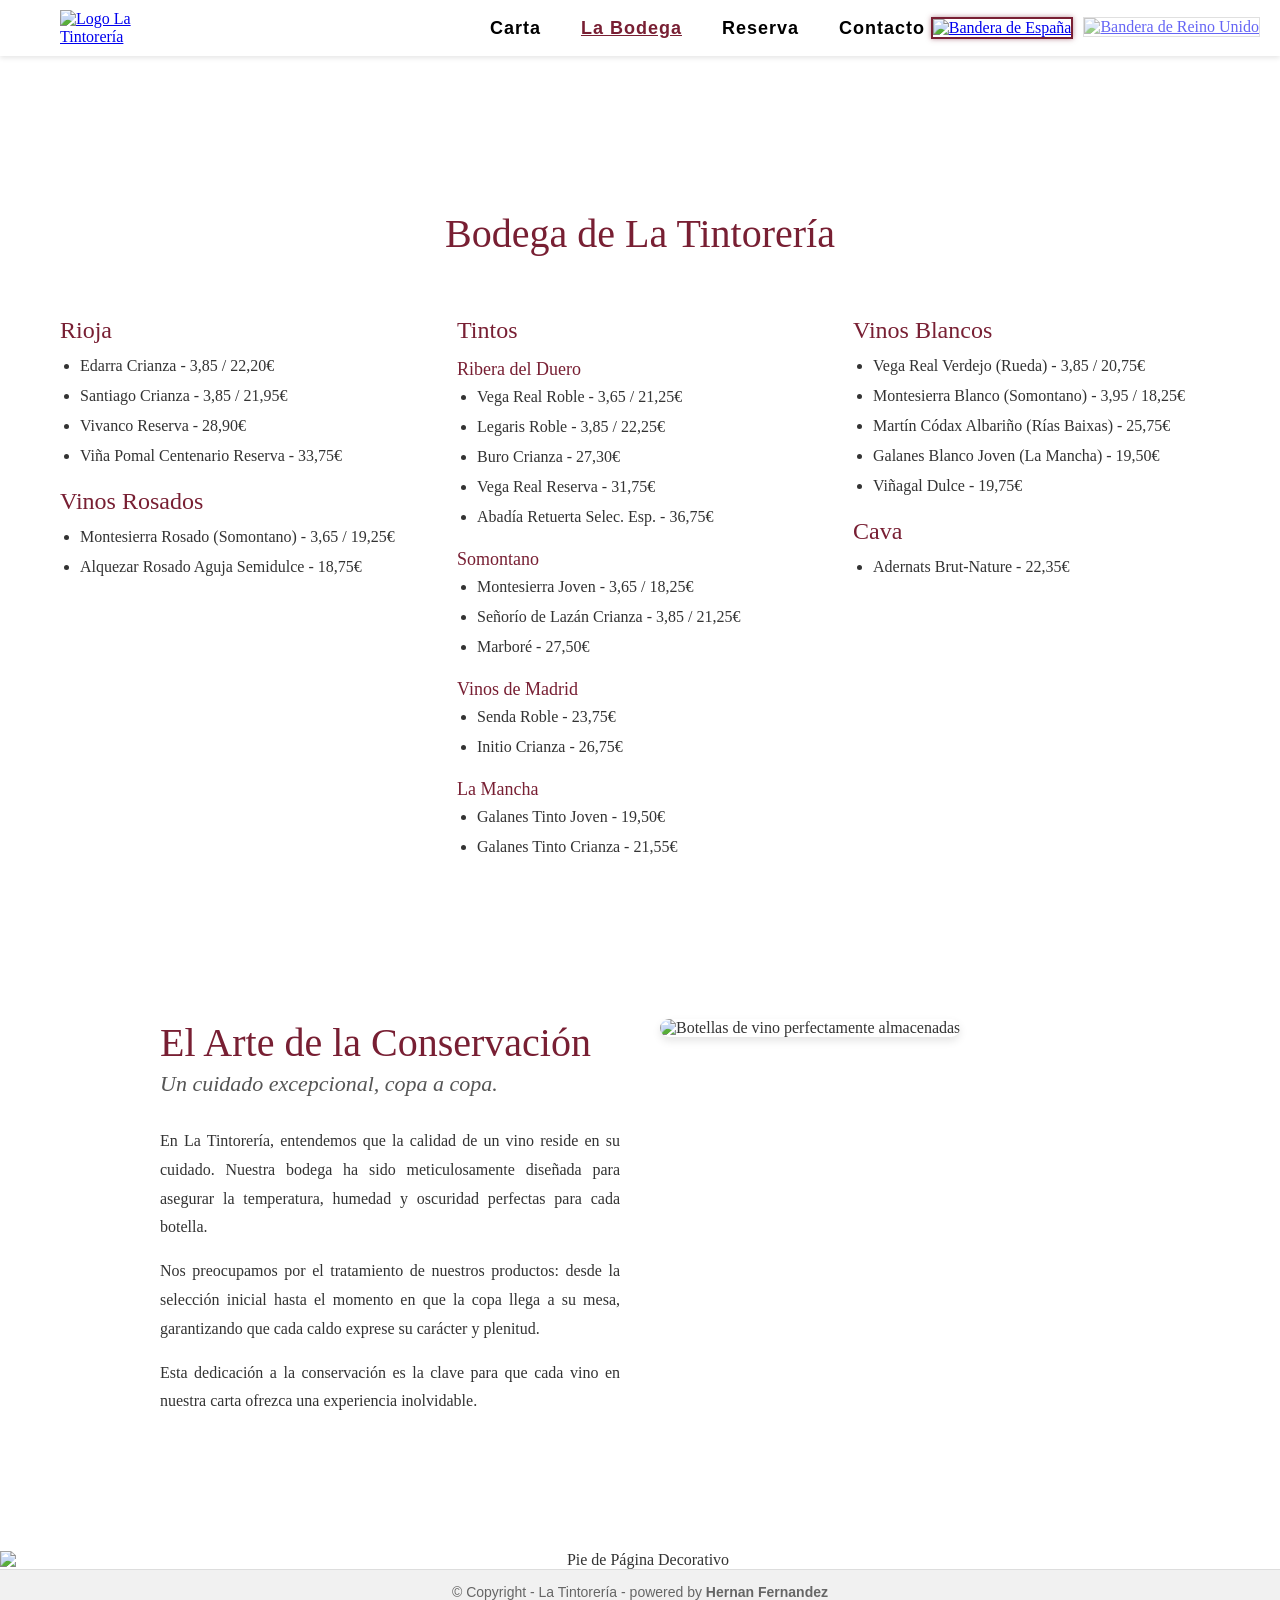
==== Bodega.html @ e706c526 "Subida de la versión final del proyecto" ====
<!DOCTYPE html>
<html lang="es">
  <head>
    <meta charset="UTF-8" />
    <title>La Tintorería - La Bodega</title>
    <link rel="stylesheet" href="Bodega.css" />
    <link rel="icon" type="png" href="img/LaTintoreriaIcon.png" />
  </head>
  <body>
    <div id="preloader">
      <img src="img/LaTintoreriaLogo.png" alt="Cargando..." style="height: 250px" />
    </div>

    <header>
      <nav>
        <div class="logo-img">
          <a href="Inicio.html"><img src="img/LaTintoreriaLogo.png" alt="Logo La Tintorería" /></a>
        </div>
        <div class="nav-container">
          <ul class="nav-links">
            <li><a href="Carta.html">Carta</a></li>
            <li><a href="Bodega.html" class="active">La Bodega</a></li>
            <li><a href="Reserva.html">Reserva</a></li>
            <li><a href="Contacto.html">Contacto</a></li>
          </ul>

          <div class="language-selector">
            <a href="Bodega.html" class="lang-button active" onclick="setLanguage('es')">
              <img src="img/BanderaEspaña.webp" alt="Bandera de España" title="Español" />
            </a>
            <a href="Cellar.html" class="lang-button" onclick="setLanguage('en')">
              <img src="img/BanderaReinoUnido.png" alt="Bandera de Reino Unido" title="English" />
            </a>
          </div>
        </div>
      </nav>
    </header>

    <div class="spacer"></div>

    <section id="bodega" class="menu-section">
      <h1 class="fade-element">Bodega de La Tintorería</h1>

      <div class="menu-grid">
        <div class="fade-element">
          <h2>Rioja</h2>
          <ul>
            <li>Edarra Crianza - 3,85 / 22,20€</li>
            <li>Santiago Crianza - 3,85 / 21,95€</li>
            <li>Vivanco Reserva - 28,90€</li>
            <li>Viña Pomal Centenario Reserva - 33,75€</li>
          </ul>
          <h2 class="sub-category">Vinos Rosados</h2>
          <ul>
            <li>Montesierra Rosado (Somontano) - 3,65 / 19,25€</li>
            <li>Alquezar Rosado Aguja Semidulce - 18,75€</li>
          </ul>
        </div>

        <div class="fade-element">
          <h2>Tintos</h2>
          <h3>Ribera del Duero</h3>
          <ul>
            <li>Vega Real Roble - 3,65 / 21,25€</li>
            <li>Legaris Roble - 3,85 / 22,25€</li>
            <li>Buro Crianza - 27,30€</li>
            <li>Vega Real Reserva - 31,75€</li>
            <li>Abadía Retuerta Selec. Esp. - 36,75€</li>
          </ul>
          <h3>Somontano</h3>
          <ul>
            <li>Montesierra Joven - 3,65 / 18,25€</li>
            <li>Señorío de Lazán Crianza - 3,85 / 21,25€</li>
            <li>Marboré - 27,50€</li>
          </ul>
          <h3>Vinos de Madrid</h3>
          <ul>
            <li>Senda Roble - 23,75€</li>
            <li>Initio Crianza - 26,75€</li>
          </ul>
          <h3>La Mancha</h3>
          <ul>
            <li>Galanes Tinto Joven - 19,50€</li>
            <li>Galanes Tinto Crianza - 21,55€</li>
          </ul>
        </div>

        <div class="fade-element">
          <h2>Vinos Blancos</h2>
          <ul>
            <li>Vega Real Verdejo (Rueda) - 3,85 / 20,75€</li>
            <li>Montesierra Blanco (Somontano) - 3,95 / 18,25€</li>
            <li>Martín Códax Albariño (Rías Baixas) - 25,75€</li>
            <li>Galanes Blanco Joven (La Mancha) - 19,50€</li>
            <li>Viñagal Dulce - 19,75€</li>
          </ul>
          <h2 class="sub-category">Cava</h2>
          <ul>
            <li>Adernats Brut-Nature - 22,35€</li>
          </ul>
        </div>
      </div>
    </section>

    <section class="info-section">
      <div class="info-texto fade-element">
        <h2>El Arte de la Conservación</h2>
        <h3>Un cuidado excepcional, copa a copa.</h3>
        <p>En La Tintorería, entendemos que la calidad de un vino reside en su cuidado. Nuestra bodega ha sido meticulosamente diseñada para asegurar la temperatura, humedad y oscuridad perfectas para cada botella.</p>
        <p>Nos preocupamos por el tratamiento de nuestros productos: desde la selección inicial hasta el momento en que la copa llega a su mesa, garantizando que cada caldo exprese su carácter y plenitud.</p>
        <p>Esta dedicación a la conservación es la clave para que cada vino en nuestra carta ofrezca una experiencia inolvidable.</p>
      </div>
      <div class="info-imagen fade-element">
        <img src="img/Vino.webp" alt="Botellas de vino perfectamente almacenadas" />
      </div>
    </section>

    <footer class="footer-vino fade-element">
      <div class="footer-content">
        <img src="img/PiePagina.png" alt="Pie de Página Decorativo" />
      </div>
    </footer>

    <div class="copyright-bar">
      <p>© Copyright - La Tintorería - powered by <strong>Hernan Fernandez</strong></p>
    </div>

    <script>
      function setLanguage(lang) {
        document.querySelectorAll(".lang-button").forEach((btn) => btn.classList.remove("active"));
        const targetAlt = lang === "es" ? "Bandera de España" : "Bandera de Reino Unido";
        const targetButton = document.querySelector(`.lang-button img[alt="${targetAlt}"]`).parentElement;
        if (targetButton) targetButton.classList.add("active");
      }

      window.addEventListener("load", function () {
        setTimeout(function () {
          const preloader = document.getElementById("preloader");
          preloader.classList.add("hidden");
          setTimeout(() => preloader.style.display = "none", 300);
        }, 500);
      });

      // --- ANIMACIÓN SCROLL (FADE IN/OUT) ---
      document.addEventListener("DOMContentLoaded", () => {
        const observer = new IntersectionObserver((entries) => {
          entries.forEach(entry => {
            if (entry.isIntersecting) { entry.target.classList.add('visible'); } 
            else { entry.target.classList.remove('visible'); }
          });
        }, { threshold: 0.15 });

        document.querySelectorAll('.fade-element').forEach((el) => observer.observe(el));
      });
    </script>
  </body>
</html>
---- Bodega.css ----
* {
  box-sizing: border-box;
  margin: 0;
  padding: 0;
}

/* --- ESTILOS GENERALES Y TIPOGRAFÍA --- */

body,
html {
  /* Fuente principal serif para el cuerpo */
  font-family: 'Times New Roman', Times, serif; 
  color: #333;
}

h1, h2, h3 {
  /* Fuente serif elegante para títulos */
  font-family: Georgia, 'Times New Roman', Times, serif;
  font-weight: 400;
}

/* Sobrescribir font-family para el menú y el copyright */
.nav-links li a,
.copyright-bar p {
    font-family: Arial, sans-serif;
}

/* --- BARRA DE NAVEGACIÓN (HEADER) --- */

header {
  position: fixed;
  top: 0;
  width: 100%;
  background-color: #ffffff;
  z-index: 999;
  box-shadow: 0 2px 5px rgba(0,0,0,0.1);
}

nav {
  max-width: 1200px;
  margin: auto;
  display: flex;
  align-items: center;
  justify-content: center;
  padding: 10px 20px;
}

.logo-img img {
  height: 120px; 
  margin-right: 15px;
}

.nav-container {
  display: flex;
  align-items: center;
  justify-content: center;
  width: 100%;
}

.nav-links {
  list-style: none;
  display: flex;
  gap: 40px;
  margin: 0;
  padding: 0;
  flex-wrap: wrap;
}

.nav-links li a {
  text-decoration: none;
  color: rgb(0, 0, 0);
  font-weight: bold;
  font-size: 18px; 
  letter-spacing: 1px;
}

.nav-links li a:hover,
.nav-links li a.active {
  text-decoration: underline;
  color: #781f33; 
}

/* SELECTOR DE IDIOMA */
.language-selector {
    display: flex;
    gap: 10px;
    margin-left: 40px; 
    position: absolute; 
    right: 20px; 
}

.lang-button img {
    width: 30px;
    height: 20px;
    object-fit: cover;
    border: 1px solid #ccc;
    cursor: pointer;
    opacity: 0.6;
    transition: opacity 0.2s, transform 0.2s;
}

.lang-button.active img {
    opacity: 1;
    border: 2px solid #781f33;
    box-shadow: 0 0 5px rgba(120, 31, 51, 0.5);
}

/* Espaciador */
.spacer {
  height: 140px; 
}

/* --- SECCIÓN BODEGA (menu-section) - LAYOUT CON FLEXBOX (Igual que Carta) --- */

.menu-section {
    padding: 20px;
    max-width: 1200px;
    margin: 50px auto; 
    font-family: 'Times New Roman', Times, serif; 
}

.menu-section h1 {
    text-align: center;
    color: #781f33; 
    font-size: 40px;
    margin-bottom: 30px;
    font-family: Georgia, 'Times New Roman', Times, serif;
}

.menu-grid {
    /* CLAVE: Usamos FLEXBOX para forzar las columnas */
    display: flex;
    flex-wrap: wrap; 
    gap: 40px 30px; 
    margin-top: 40px;
    justify-content: space-between; 
}

/* Regla para cada columna (cada DIV de categoría) */
.menu-grid > div {
    width: calc(33.33% - 20px); 
    min-width: 280px;
}

/* Estilo responsivo para la Bodega con Flexbox */
@media (max-width: 1000px) {
    .menu-grid > div {
        width: calc(50% - 20px);
    }
}
@media (max-width: 650px) {
    .menu-grid > div {
        width: 100%;
    }
}

.menu-section h2 {
    color: #781f33;
    font-size: 24px;
    margin-top: 20px;
    margin-bottom: 10px;
    font-family: Georgia, 'Times New Roman', Times, serif;
}

/* Estilo para las subcategorías (Ribera del Duero, Somontano, etc.) */
.menu-section h3 {
    color: #781f33;
    font-size: 18px;
    margin-top: 15px;
    margin-bottom: 5px;
}

.menu-grid ul {
    list-style: disc; 
    padding-left: 20px;
    margin-bottom: 20px; /* Espaciado extra después de cada lista */
}

.menu-grid li {
    margin-bottom: 6px; 
    font-size: 16px;
    line-height: 1.5;
    display: list-item; 
}


.info-section {
  max-width: 1000px;
  margin: 80px auto;
  display: flex;
  flex-wrap: wrap;
  gap: 40px;
  padding: 40px 20px;
  align-items: flex-start;
}

.info-texto {
  flex: 1;
  min-width: 300px;
}

.info-texto h2 {
  font-size: 40px;
  margin-bottom: 5px;
  color: #781f33;
}

.info-texto h3 {
  font-size: 22px;
  margin-bottom: 30px;
  color: #555;
  font-weight: normal;
  font-style: italic;
}

.info-texto p {
  font-size: 16px;
  line-height: 1.8;
  margin-bottom: 15px;
  text-align: justify;
}

.info-imagen {
  flex: 1;
  min-width: 300px;
}

.info-imagen img {
  width: 130%;
  height: auto;
  border-radius: 10px;
  object-fit: cover;
  box-shadow: 0 4px 8px rgba(0,0,0,0.1);
}

/* --- PIE DE PÁGINA (FOOTER) --- */

/* Barra de Copyright */
.copyright-bar {
    background-color: #f1f1f1;
    padding: 15px 20px;
    text-align: center;
    font-size: 14px;
    color: #666;
    border-top: 1px solid #ddd;
}

.copyright-bar p {
    margin: 0;
    line-height: 1;
}

/* Footer de la Imagen PiePagina.png */
.footer-vino {
  background-color: #ffffff;
  padding: 0;
  text-align: center;
}

.footer-vino img {
  width: 100%;
  height: auto;
  display: block;
}

/* Preloader */
#preloader {
  position: fixed;
  top: 0;
  left: 0;
  width: 100%;
  height: 100%;
  background-color: white;
  display: flex;
  align-items: center;
  justify-content: center;
  z-index: 10000;
  transition: opacity 0.3s ease;
}

#preloader.hidden {
  opacity: 0;
  pointer-events: none;
}
#preloader img {
  width: 40%;
  height: auto;
  max-width: 550px;
}

/* --- EFECTO DE ANIMACIÓN AL HACER SCROLL (FADE IN/OUT) --- */
.fade-element {
  opacity: 0;
  transform: translateY(40px);
  transition: opacity 0.8s ease-out, transform 0.8s ease-out;
  will-change: opacity, transform;
}

.fade-element.visible {
  opacity: 1;
  transform: translateY(0);
}
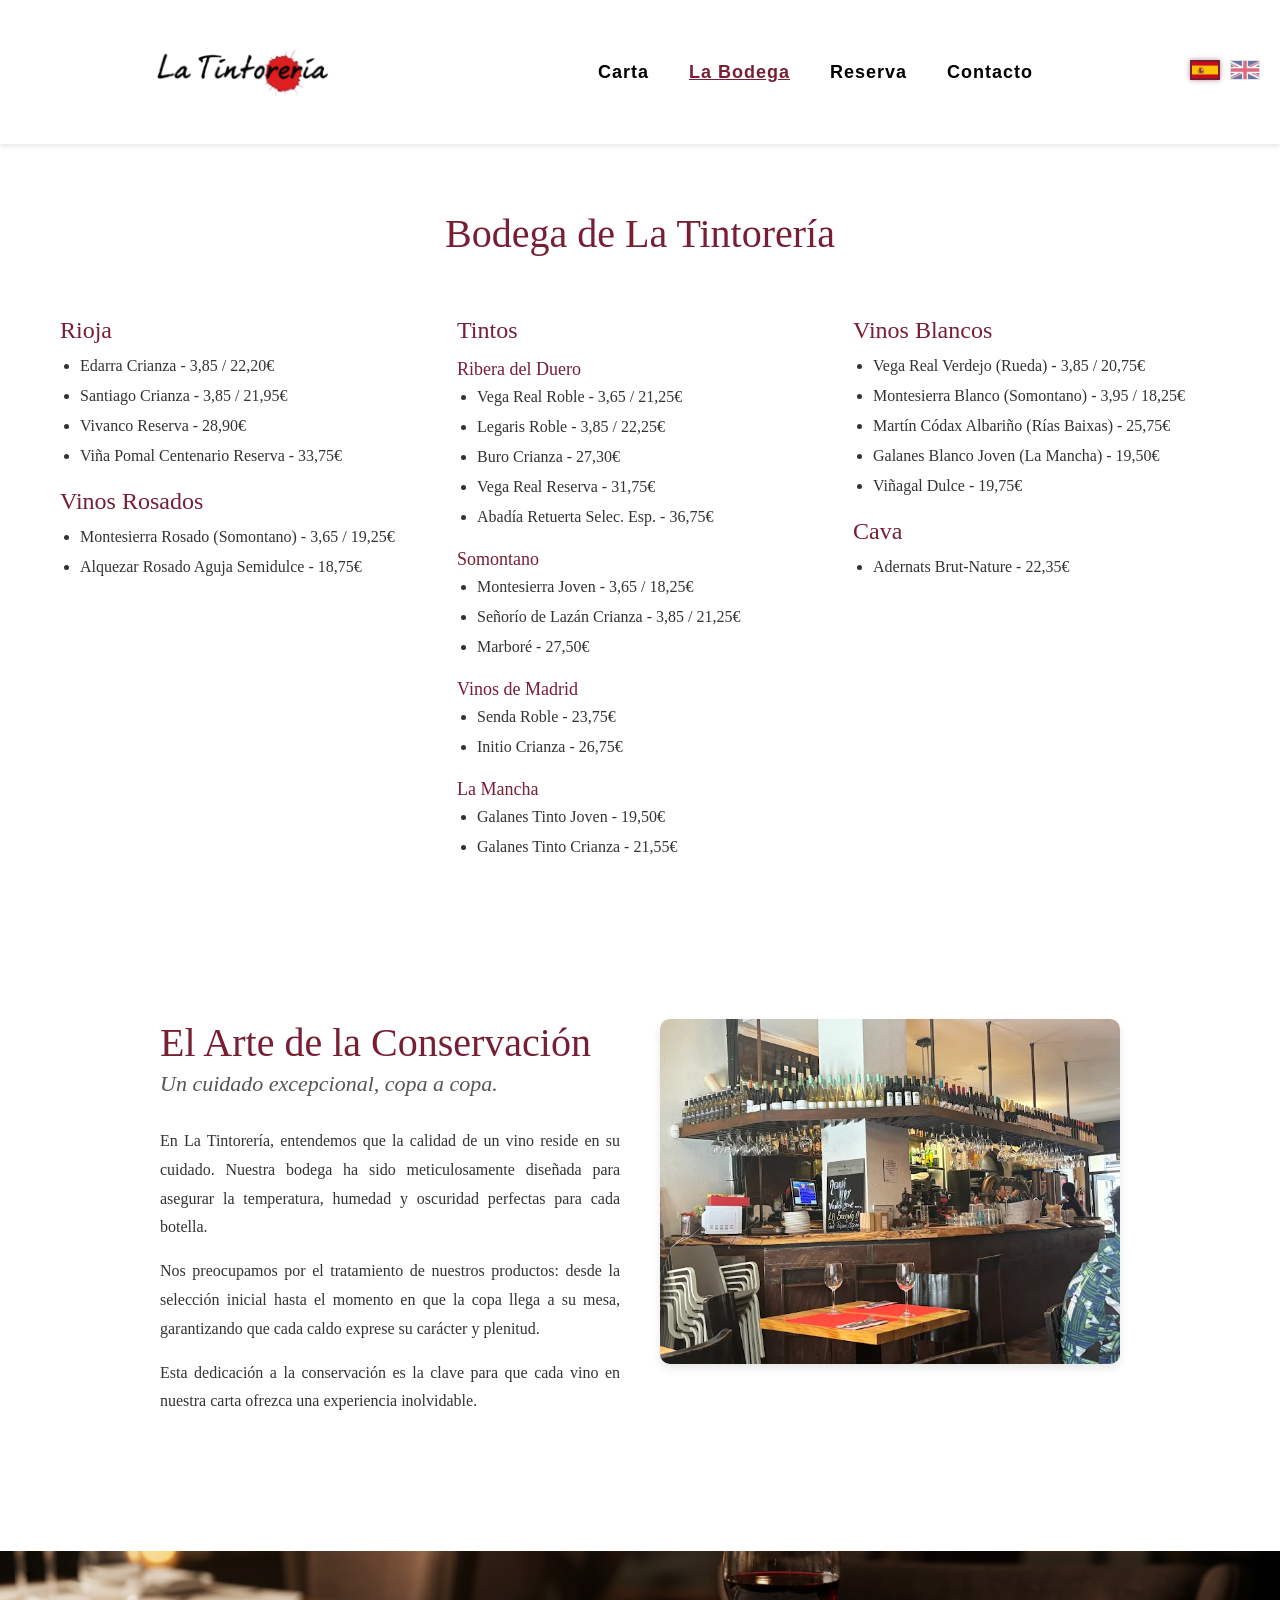
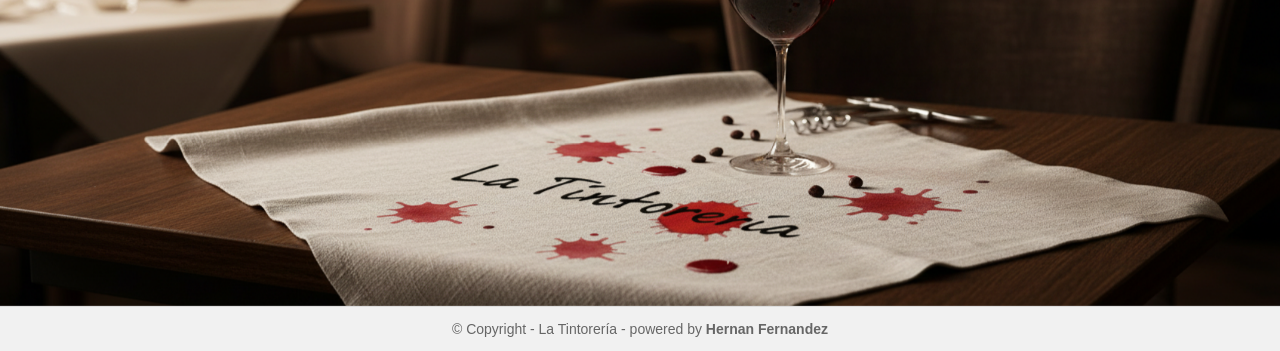
==== commit ff51d241: "Update Bodega.html" ====
--- a/Bodega.html
+++ b/Bodega.html
@@ -2,6 +2,8 @@
 <html lang="es">
   <head>
     <meta charset="UTF-8" />
+    <meta name="viewport" content="width=device-width, initial-scale=1.0" />
+    
     <title>La Tintorería - La Bodega</title>
     <link rel="stylesheet" href="Bodega.css" />
     <link rel="icon" type="png" href="img/LaTintoreriaIcon.png" />
@@ -42,7 +44,7 @@
       <h1 class="fade-element">Bodega de La Tintorería</h1>
 
       <div class="menu-grid">
-        <div class="fade-element">
+        <div class="fade-element col-1">
           <h2>Rioja</h2>
           <ul>
             <li>Edarra Crianza - 3,85 / 22,20€</li>
@@ -57,7 +59,7 @@
           </ul>
         </div>
 
-        <div class="fade-element">
+        <div class="fade-element col-2">
           <h2>Tintos</h2>
           <h3>Ribera del Duero</h3>
           <ul>
@@ -85,7 +87,7 @@
           </ul>
         </div>
 
-        <div class="fade-element">
+        <div class="fade-element col-3">
           <h2>Vinos Blancos</h2>
           <ul>
             <li>Vega Real Verdejo (Rueda) - 3,85 / 20,75€</li>
@@ -141,7 +143,6 @@
         }, 500);
       });
 
-      // --- ANIMACIÓN SCROLL (FADE IN/OUT) ---
       document.addEventListener("DOMContentLoaded", () => {
         const observer = new IntersectionObserver((entries) => {
           entries.forEach(entry => {
@@ -154,4 +155,4 @@
       });
     </script>
   </body>
-</html>+</html>
--- a/Bodega.css
+++ b/Bodega.css
@@ -5,32 +5,26 @@
 }
 
 /* --- ESTILOS GENERALES Y TIPOGRAFÍA --- */
-
-body,
-html {
-  /* Fuente principal serif para el cuerpo */
+body, html {
   font-family: 'Times New Roman', Times, serif; 
   color: #333;
+  overflow-x: hidden; /* Evita cualquier scroll horizontal indeseado */
 }
 
 h1, h2, h3 {
-  /* Fuente serif elegante para títulos */
   font-family: Georgia, 'Times New Roman', Times, serif;
   font-weight: 400;
 }
 
-/* Sobrescribir font-family para el menú y el copyright */
 .nav-links li a,
 .copyright-bar p {
     font-family: Arial, sans-serif;
 }
 
 /* --- BARRA DE NAVEGACIÓN (HEADER) --- */
-
 header {
   position: fixed;
-  top: 0;
-  width: 100%;
+  top: 0; width: 100%;
   background-color: #ffffff;
   z-index: 999;
   box-shadow: 0 2px 5px rgba(0,0,0,0.1);
@@ -45,258 +39,124 @@
   padding: 10px 20px;
 }
 
-.logo-img img {
-  height: 120px; 
-  margin-right: 15px;
-}
+.logo-img img { height: 120px; margin-right: 15px; }
 
 .nav-container {
-  display: flex;
-  align-items: center;
-  justify-content: center;
-  width: 100%;
+  display: flex; align-items: center; justify-content: center; width: 100%;
 }
 
 .nav-links {
-  list-style: none;
-  display: flex;
-  gap: 40px;
-  margin: 0;
-  padding: 0;
-  flex-wrap: wrap;
+  list-style: none; display: flex; gap: 40px; margin: 0; padding: 0; flex-wrap: wrap;
 }
 
 .nav-links li a {
-  text-decoration: none;
-  color: rgb(0, 0, 0);
-  font-weight: bold;
-  font-size: 18px; 
-  letter-spacing: 1px;
+  text-decoration: none; color: rgb(0, 0, 0); font-weight: bold; font-size: 18px; letter-spacing: 1px;
 }
 
-.nav-links li a:hover,
-.nav-links li a.active {
-  text-decoration: underline;
-  color: #781f33; 
+.nav-links li a:hover, .nav-links li a.active {
+  text-decoration: underline; color: #781f33; 
 }
 
-/* SELECTOR DE IDIOMA */
 .language-selector {
-    display: flex;
-    gap: 10px;
-    margin-left: 40px; 
-    position: absolute; 
-    right: 20px; 
+    display: flex; gap: 10px; margin-left: 40px; position: absolute; right: 20px; 
 }
 
 .lang-button img {
-    width: 30px;
-    height: 20px;
-    object-fit: cover;
-    border: 1px solid #ccc;
-    cursor: pointer;
-    opacity: 0.6;
-    transition: opacity 0.2s, transform 0.2s;
+    width: 30px; height: 20px; object-fit: cover; border: 1px solid #ccc; cursor: pointer; opacity: 0.6; transition: opacity 0.2s, transform 0.2s;
 }
 
 .lang-button.active img {
-    opacity: 1;
-    border: 2px solid #781f33;
-    box-shadow: 0 0 5px rgba(120, 31, 51, 0.5);
+    opacity: 1; border: 2px solid #781f33; box-shadow: 0 0 5px rgba(120, 31, 51, 0.5);
 }
 
-/* Espaciador */
-.spacer {
-  height: 140px; 
-}
+.spacer { height: 140px; }
 
-/* --- SECCIÓN BODEGA (menu-section) - LAYOUT CON FLEXBOX (Igual que Carta) --- */
-
+/* --- SECCIÓN BODEGA --- */
 .menu-section {
-    padding: 20px;
-    max-width: 1200px;
-    margin: 50px auto; 
+    padding: 20px; max-width: 1200px; margin: 50px auto; 
     font-family: 'Times New Roman', Times, serif; 
 }
 
 .menu-section h1 {
-    text-align: center;
-    color: #781f33; 
-    font-size: 40px;
-    margin-bottom: 30px;
+    text-align: center; color: #781f33; font-size: 40px; margin-bottom: 30px;
     font-family: Georgia, 'Times New Roman', Times, serif;
 }
 
 .menu-grid {
-    /* CLAVE: Usamos FLEXBOX para forzar las columnas */
-    display: flex;
-    flex-wrap: wrap; 
-    gap: 40px 30px; 
-    margin-top: 40px;
-    justify-content: space-between; 
+    display: flex; flex-wrap: wrap; gap: 40px 30px; margin-top: 40px; justify-content: space-between; 
 }
 
-/* Regla para cada columna (cada DIV de categoría) */
 .menu-grid > div {
-    width: calc(33.33% - 20px); 
-    min-width: 280px;
-}
-
-/* Estilo responsivo para la Bodega con Flexbox */
-@media (max-width: 1000px) {
-    .menu-grid > div {
-        width: calc(50% - 20px);
-    }
-}
-@media (max-width: 650px) {
-    .menu-grid > div {
-        width: 100%;
-    }
+    width: calc(33.33% - 20px); min-width: 280px;
 }
 
 .menu-section h2 {
-    color: #781f33;
-    font-size: 24px;
-    margin-top: 20px;
-    margin-bottom: 10px;
-    font-family: Georgia, 'Times New Roman', Times, serif;
+    color: #781f33; font-size: 24px; margin-top: 20px; margin-bottom: 10px;
 }
 
-/* Estilo para las subcategorías (Ribera del Duero, Somontano, etc.) */
 .menu-section h3 {
-    color: #781f33;
-    font-size: 18px;
-    margin-top: 15px;
-    margin-bottom: 5px;
+    color: #781f33; font-size: 18px; margin-top: 15px; margin-bottom: 5px;
 }
 
 .menu-grid ul {
-    list-style: disc; 
-    padding-left: 20px;
-    margin-bottom: 20px; /* Espaciado extra después de cada lista */
+    list-style: disc; padding-left: 20px; margin-bottom: 20px; 
 }
 
 .menu-grid li {
-    margin-bottom: 6px; 
-    font-size: 16px;
-    line-height: 1.5;
-    display: list-item; 
+    margin-bottom: 6px; font-size: 16px; line-height: 1.5; display: list-item; 
 }
 
-
-.info-section {
-  max-width: 1000px;
-  margin: 80px auto;
-  display: flex;
-  flex-wrap: wrap;
-  gap: 40px;
-  padding: 40px 20px;
-  align-items: flex-start;
+/* --- RESPONSIVO Y REORDENAMIENTO EN MÓVIL --- */
+@media (max-width: 1000px) {
+    .menu-grid > div { width: calc(50% - 20px); }
 }
 
-.info-texto {
-  flex: 1;
-  min-width: 300px;
+@media (max-width: 650px) {
+    .menu-grid {
+        flex-direction: column; /* Apila las columnas verticalmente */
+    }
+    .menu-grid > div { width: 100%; }
+    
+    /* MAGIA PARA EL ORDEN EN MÓVILES */
+    .col-1 { order: 1; } /* Primero Rioja y Rosados */
+    .col-3 { order: 2; } /* Segundo Blancos y Cava (se pone debajo de rosados) */
+    .col-2 { order: 3; } /* Tercero Tintos */
 }
 
-.info-texto h2 {
-  font-size: 40px;
-  margin-bottom: 5px;
-  color: #781f33;
+/* --- SECCIÓN INFORMATIVA --- */
+.info-section {
+  max-width: 1000px; margin: 80px auto; display: flex; flex-wrap: wrap; gap: 40px; padding: 40px 20px; align-items: flex-start;
 }
 
-.info-texto h3 {
-  font-size: 22px;
-  margin-bottom: 30px;
-  color: #555;
-  font-weight: normal;
-  font-style: italic;
+.info-texto { flex: 1; min-width: 300px; }
+.info-texto h2 { font-size: 40px; margin-bottom: 5px; color: #781f33; }
+.info-texto h3 { font-size: 22px; margin-bottom: 30px; color: #555; font-weight: normal; font-style: italic; }
+.info-texto p { font-size: 16px; line-height: 1.8; margin-bottom: 15px; text-align: justify; }
+.info-imagen { flex: 1; min-width: 300px; }
+.info-imagen img { width: 100%; height: auto; border-radius: 10px; object-fit: cover; box-shadow: 0 4px 8px rgba(0,0,0,0.1); }
+
+/* --- PIE DE PÁGINA --- */
+.copyright-bar {
+    background-color: #f1f1f1; padding: 15px 20px; text-align: center; font-size: 14px; color: #666; border-top: 1px solid #ddd; width: 100%;
 }
+.copyright-bar p { margin: 0; line-height: 1; }
 
-.info-texto p {
-  font-size: 16px;
-  line-height: 1.8;
-  margin-bottom: 15px;
-  text-align: justify;
+.footer-vino {
+  background-color: #ffffff; padding: 0; text-align: center; width: 100%; display: block;
 }
-
-.info-imagen {
-  flex: 1;
-  min-width: 300px;
-}
-
-.info-imagen img {
-  width: 130%;
-  height: auto;
-  border-radius: 10px;
-  object-fit: cover;
-  box-shadow: 0 4px 8px rgba(0,0,0,0.1);
-}
-
-/* --- PIE DE PÁGINA (FOOTER) --- */
-
-/* Barra de Copyright */
-.copyright-bar {
-    background-color: #f1f1f1;
-    padding: 15px 20px;
-    text-align: center;
-    font-size: 14px;
-    color: #666;
-    border-top: 1px solid #ddd;
-}
-
-.copyright-bar p {
-    margin: 0;
-    line-height: 1;
-}
-
-/* Footer de la Imagen PiePagina.png */
-.footer-vino {
-  background-color: #ffffff;
-  padding: 0;
-  text-align: center;
-}
-
 .footer-vino img {
-  width: 100%;
-  height: auto;
-  display: block;
+  width: 100%; height: auto; display: block; object-fit: cover;
 }
 
 /* Preloader */
 #preloader {
-  position: fixed;
-  top: 0;
-  left: 0;
-  width: 100%;
-  height: 100%;
-  background-color: white;
-  display: flex;
-  align-items: center;
-  justify-content: center;
-  z-index: 10000;
-  transition: opacity 0.3s ease;
+  position: fixed; top: 0; left: 0; width: 100%; height: 100%; background-color: white; display: flex; align-items: center; justify-content: center; z-index: 10000; transition: opacity 0.3s ease;
 }
+#preloader.hidden { opacity: 0; pointer-events: none; }
+#preloader img { width: 40%; height: auto; max-width: 550px; }
 
-#preloader.hidden {
-  opacity: 0;
-  pointer-events: none;
+/* Efecto Scroll */
+.fade-element {
+  opacity: 0; transform: translateY(40px); transition: opacity 0.8s ease-out, transform 0.8s ease-out; will-change: opacity, transform;
 }
-#preloader img {
-  width: 40%;
-  height: auto;
-  max-width: 550px;
-}
-
-/* --- EFECTO DE ANIMACIÓN AL HACER SCROLL (FADE IN/OUT) --- */
-.fade-element {
-  opacity: 0;
-  transform: translateY(40px);
-  transition: opacity 0.8s ease-out, transform 0.8s ease-out;
-  will-change: opacity, transform;
-}
-
-.fade-element.visible {
-  opacity: 1;
-  transform: translateY(0);
-}+.fade-element.visible { opacity: 1; transform: translateY(0); }
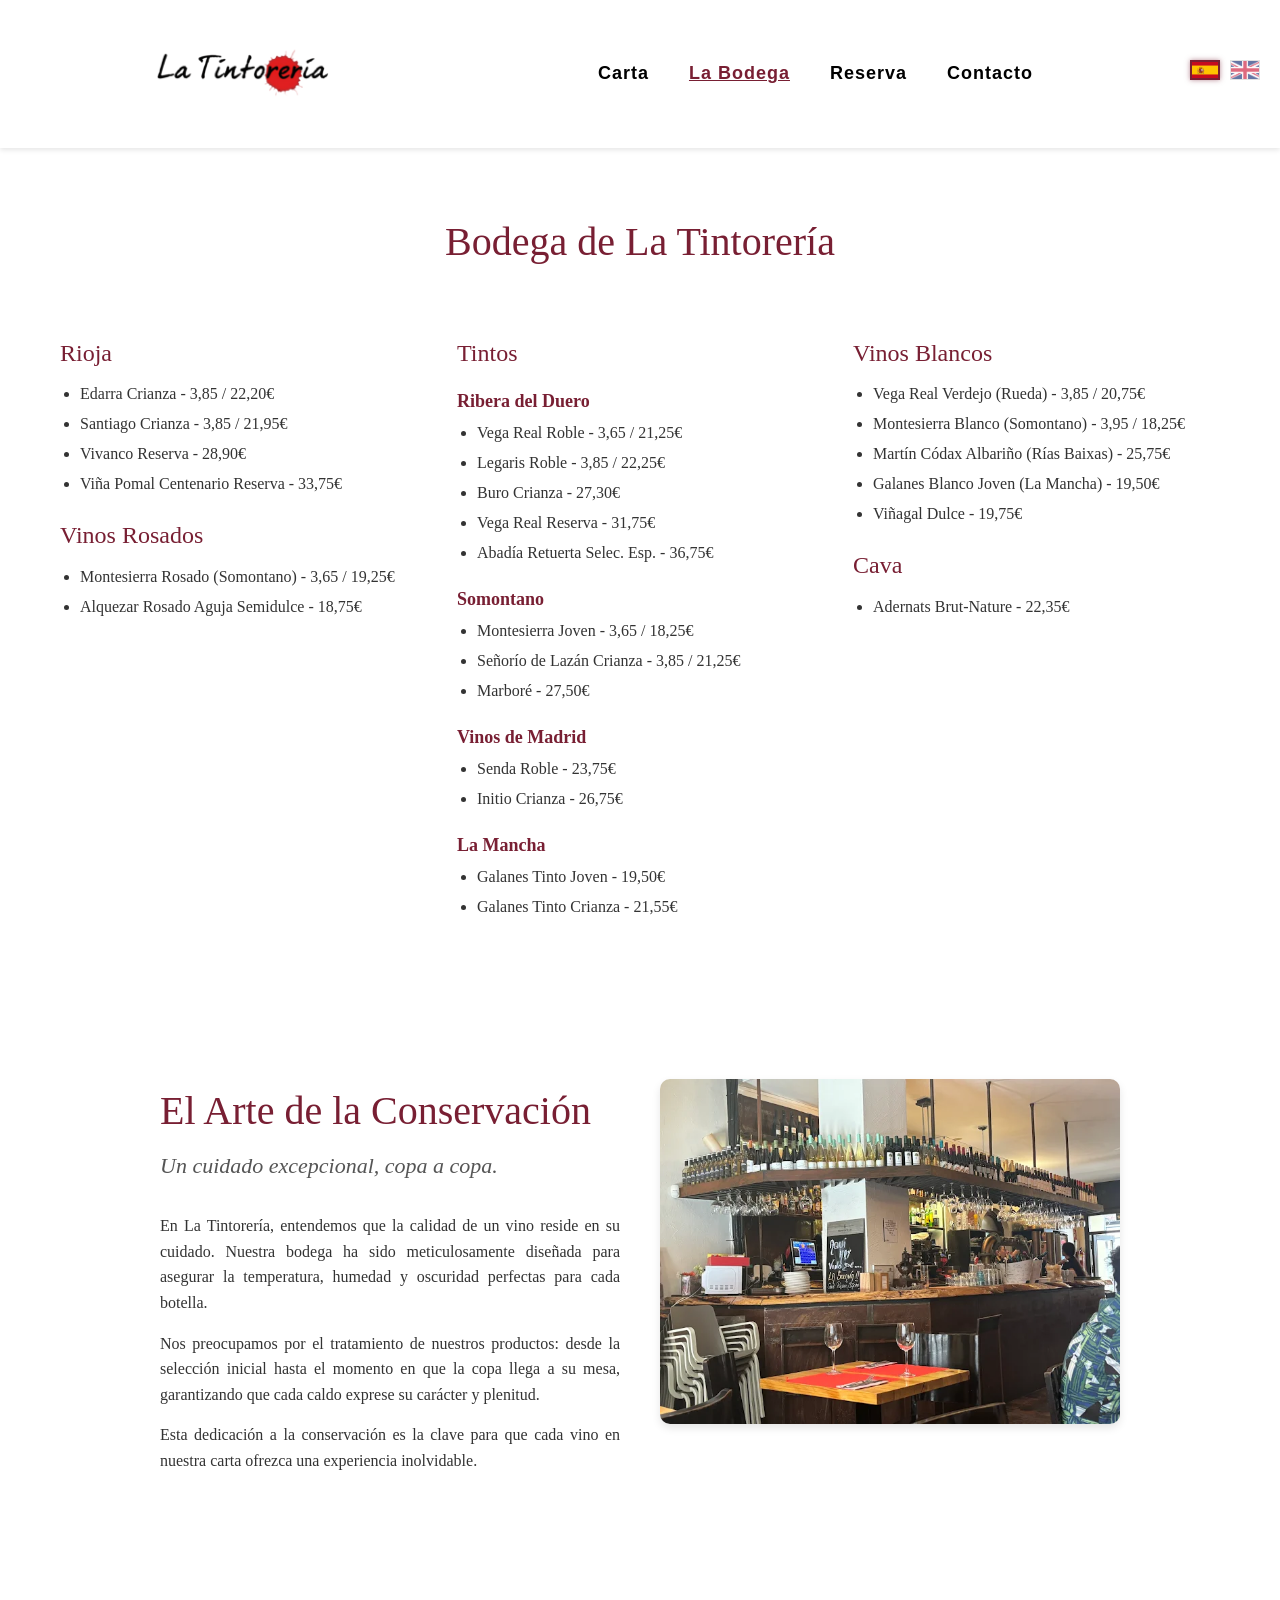
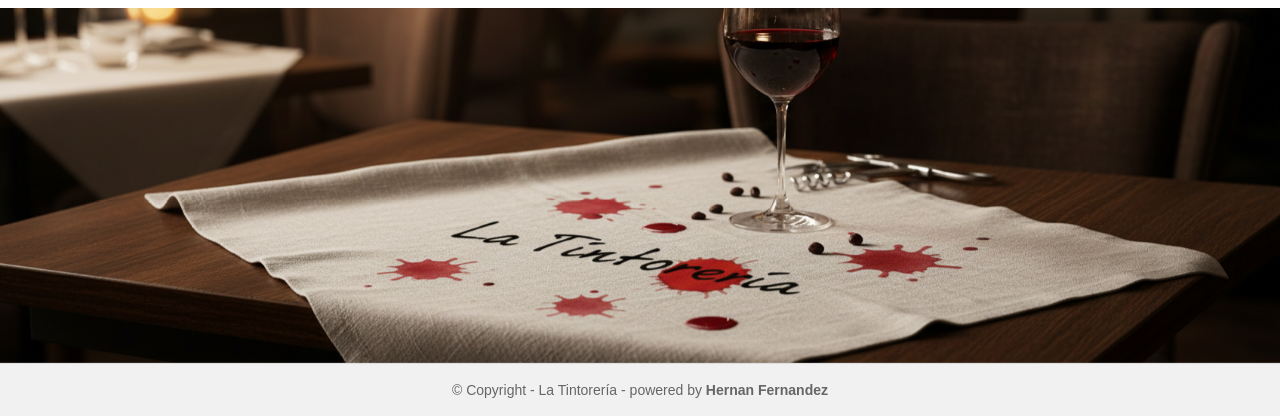
==== commit d99638fa: "Update Bodega.html" ====
--- a/Bodega.html
+++ b/Bodega.html
@@ -2,7 +2,6 @@
 <html lang="es">
   <head>
     <meta charset="UTF-8" />
-    <meta name="viewport" content="width=device-width, initial-scale=1.0" />
     
     <title>La Tintorería - La Bodega</title>
     <link rel="stylesheet" href="Bodega.css" />
--- a/Bodega.css
+++ b/Bodega.css
@@ -1,162 +1,366 @@
+/* =======================================================
+   🍷 ESTILOS GLOBALES - LA TINTORERÍA
+   ======================================================= */
+
 * {
-  box-sizing: border-box;
-  margin: 0;
-  padding: 0;
-}
-
-/* --- ESTILOS GENERALES Y TIPOGRAFÍA --- */
+    box-sizing: border-box;
+    margin: 0;
+    padding: 0;
+}
+
 body, html {
-  font-family: 'Times New Roman', Times, serif; 
-  color: #333;
-  overflow-x: hidden; /* Evita cualquier scroll horizontal indeseado */
+    font-family: 'Times New Roman', Times, serif; 
+    color: #333;
+    background-color: #ffffff;
+    overflow-x: hidden; /* Previene desplazamientos horizontales en móviles */
+    line-height: 1.6;
 }
 
 h1, h2, h3 {
-  font-family: Georgia, 'Times New Roman', Times, serif;
-  font-weight: 400;
-}
-
+    font-family: Georgia, 'Times New Roman', Times, serif;
+    font-weight: 400;
+}
+
+/* Tipografía funcional para menús y datos técnicos */
 .nav-links li a,
-.copyright-bar p {
+.copyright-bar p,
+label,
+input,
+select {
     font-family: Arial, sans-serif;
 }
 
-/* --- BARRA DE NAVEGACIÓN (HEADER) --- */
+/* =======================================================
+   🏗️ CABECERA Y NAVEGACIÓN (HEADER)
+   ======================================================= */
+
 header {
-  position: fixed;
-  top: 0; width: 100%;
-  background-color: #ffffff;
-  z-index: 999;
-  box-shadow: 0 2px 5px rgba(0,0,0,0.1);
+    position: fixed;
+    top: 0;
+    width: 100%;
+    background-color: #ffffff;
+    z-index: 999;
+    box-shadow: 0 2px 5px rgba(0,0,0,0.1);
 }
 
 nav {
-  max-width: 1200px;
-  margin: auto;
-  display: flex;
-  align-items: center;
-  justify-content: center;
-  padding: 10px 20px;
-}
-
-.logo-img img { height: 120px; margin-right: 15px; }
+    max-width: 1200px;
+    margin: auto;
+    display: flex;
+    align-items: center;
+    justify-content: center;
+    padding: 10px 20px;
+}
+
+.logo-img img {
+    height: 120px; 
+    margin-right: 15px;
+    transition: height 0.3s ease;
+}
 
 .nav-container {
-  display: flex; align-items: center; justify-content: center; width: 100%;
+    display: flex;
+    align-items: center;
+    justify-content: center;
+    width: 100%;
 }
 
 .nav-links {
-  list-style: none; display: flex; gap: 40px; margin: 0; padding: 0; flex-wrap: wrap;
+    list-style: none;
+    display: flex;
+    gap: 40px;
+    margin: 0;
+    padding: 0;
+    flex-wrap: wrap;
 }
 
 .nav-links li a {
-  text-decoration: none; color: rgb(0, 0, 0); font-weight: bold; font-size: 18px; letter-spacing: 1px;
-}
-
-.nav-links li a:hover, .nav-links li a.active {
-  text-decoration: underline; color: #781f33; 
-}
-
+    text-decoration: none;
+    color: #000000;
+    font-weight: bold;
+    font-size: 18px; 
+    letter-spacing: 1px;
+    transition: color 0.3s;
+}
+
+.nav-links li a:hover,
+.nav-links li a.active {
+    text-decoration: underline;
+    color: #781f33; /* Color Vino Corporativo */
+}
+
+/* Selector de Idioma */
 .language-selector {
-    display: flex; gap: 10px; margin-left: 40px; position: absolute; right: 20px; 
+    display: flex;
+    gap: 10px;
+    margin-left: 40px; 
+    position: absolute; 
+    right: 20px; 
 }
 
 .lang-button img {
-    width: 30px; height: 20px; object-fit: cover; border: 1px solid #ccc; cursor: pointer; opacity: 0.6; transition: opacity 0.2s, transform 0.2s;
+    width: 30px;
+    height: 20px;
+    object-fit: cover;
+    border: 1px solid #ccc;
+    cursor: pointer;
+    opacity: 0.6;
+    transition: opacity 0.2s, transform 0.2s;
 }
 
 .lang-button.active img {
-    opacity: 1; border: 2px solid #781f33; box-shadow: 0 0 5px rgba(120, 31, 51, 0.5);
-}
-
-.spacer { height: 140px; }
-
-/* --- SECCIÓN BODEGA --- */
+    opacity: 1;
+    border: 2px solid #781f33;
+    box-shadow: 0 0 5px rgba(120, 31, 51, 0.5);
+}
+
+.spacer {
+    height: 140px; 
+}
+
+/* =======================================================
+   🍷 SECCIÓN BODEGA (ESTRUCTURA DE CARTA)
+   ======================================================= */
+
 .menu-section {
-    padding: 20px; max-width: 1200px; margin: 50px auto; 
-    font-family: 'Times New Roman', Times, serif; 
+    padding: 20px;
+    max-width: 1200px;
+    margin: 50px auto; 
 }
 
 .menu-section h1 {
-    text-align: center; color: #781f33; font-size: 40px; margin-bottom: 30px;
-    font-family: Georgia, 'Times New Roman', Times, serif;
+    text-align: center;
+    color: #781f33; 
+    font-size: 40px;
+    margin-bottom: 30px;
 }
 
 .menu-grid {
-    display: flex; flex-wrap: wrap; gap: 40px 30px; margin-top: 40px; justify-content: space-between; 
+    display: flex;
+    flex-wrap: wrap; 
+    gap: 40px 30px; 
+    margin-top: 40px;
+    justify-content: space-between; 
 }
 
 .menu-grid > div {
-    width: calc(33.33% - 20px); min-width: 280px;
+    width: calc(33.33% - 20px); 
+    min-width: 280px;
 }
 
 .menu-section h2 {
-    color: #781f33; font-size: 24px; margin-top: 20px; margin-bottom: 10px;
+    color: #781f33;
+    font-size: 24px;
+    margin-top: 20px;
+    margin-bottom: 10px;
 }
 
 .menu-section h3 {
-    color: #781f33; font-size: 18px; margin-top: 15px; margin-bottom: 5px;
+    color: #781f33;
+    font-size: 18px;
+    margin-top: 15px;
+    margin-bottom: 5px;
+    font-weight: bold;
 }
 
 .menu-grid ul {
-    list-style: disc; padding-left: 20px; margin-bottom: 20px; 
+    list-style: disc; 
+    padding-left: 20px;
+    margin-bottom: 20px;
 }
 
 .menu-grid li {
-    margin-bottom: 6px; font-size: 16px; line-height: 1.5; display: list-item; 
-}
-
-/* --- RESPONSIVO Y REORDENAMIENTO EN MÓVIL --- */
-@media (max-width: 1000px) {
-    .menu-grid > div { width: calc(50% - 20px); }
+    margin-bottom: 6px; 
+    font-size: 16px;
+    line-height: 1.5;
+}
+
+/* =======================================================
+   📖 SECCIÓN INFORMATIVA (ARTE DE LA CONSERVACIÓN)
+   ======================================================= */
+
+.info-section {
+    max-width: 1000px;
+    margin: 80px auto;
+    display: flex;
+    flex-wrap: wrap;
+    gap: 40px;
+    padding: 40px 20px;
+    align-items: flex-start;
+}
+
+.info-texto {
+    flex: 1;
+    min-width: 300px;
+}
+
+.info-texto h2 {
+    font-size: 40px;
+    margin-bottom: 5px;
+    color: #781f33;
+}
+
+.info-texto h3 {
+    font-size: 22px;
+    margin-bottom: 30px;
+    color: #555;
+    font-style: italic;
+}
+
+.info-texto p {
+    font-size: 16px;
+    margin-bottom: 15px;
+    text-align: justify;
+}
+
+.info-imagen {
+    flex: 1;
+    min-width: 300px;
+}
+
+.info-imagen img {
+    width: 100%;
+    height: auto;
+    border-radius: 10px;
+    object-fit: cover;
+    box-shadow: 0 4px 8px rgba(0,0,0,0.1);
+}
+
+/* =======================================================
+   👣 PIE DE PÁGINA (FOOTER COMPLETO)
+   ======================================================= */
+
+.footer-vino {
+    background-color: #ffffff;
+    width: 100%;
+    text-align: center;
+    padding: 0;
+}
+
+.footer-vino img {
+    width: 100%;
+    height: auto;
+    display: block;
+    object-fit: cover;
+}
+
+.copyright-bar {
+    background-color: #f1f1f1;
+    padding: 15px 20px;
+    text-align: center;
+    font-size: 14px;
+    color: #666;
+    border-top: 1px solid #ddd;
+    width: 100%;
+}
+
+/* =======================================================
+   ⌛ PRELOADER (PANTALLA DE CARGA)
+   ======================================================= */
+
+#preloader {
+    position: fixed;
+    top: 0;
+    left: 0;
+    width: 100%;
+    height: 100%;
+    background-color: #ffffff;
+    display: flex;
+    align-items: center;
+    justify-content: center;
+    z-index: 10000;
+    transition: opacity 0.3s ease;
+}
+
+#preloader img {
+    width: 40%;
+    min-width: 200px;
+    max-width: 550px;
+    height: auto !important; /* Corrige el aplastamiento del logo en móvil */
+    object-fit: contain;
+}
+
+#preloader.hidden {
+    opacity: 0;
+    pointer-events: none;
+}
+
+/* =======================================================
+   ✨ ANIMACIONES SCROLL (FADE IN/OUT)
+   ======================================================= */
+
+.fade-element {
+    opacity: 0;
+    transform: translateY(40px);
+    transition: opacity 0.8s ease-out, transform 0.8s ease-out;
+    will-change: opacity, transform;
+}
+
+.fade-element.visible {
+    opacity: 1;
+    transform: translateY(0);
+}
+
+/* =======================================================
+   📱 AJUSTES RESPONSIVE (MÓVILES Y TABLETS)
+   ======================================================= */
+
+@media (max-width: 900px) {
+    nav {
+        flex-direction: column;
+        padding: 10px;
+    }
+    
+    .logo-img img {
+        height: 80px; 
+        margin-right: 0;
+        margin-bottom: 10px;
+    }
+    
+    .nav-container {
+        flex-direction: column;
+    }
+    
+    .nav-links {
+        gap: 15px;
+        justify-content: center;
+    }
+    
+    .language-selector {
+        position: static; 
+        margin-top: 15px;
+        margin-left: 0;
+        justify-content: center;
+    }
+    
+    .spacer {
+        height: 200px; /* Aumentado porque el menú ahora es más alto */
+    }
 }
 
 @media (max-width: 650px) {
     .menu-grid {
-        flex-direction: column; /* Apila las columnas verticalmente */
-    }
-    .menu-grid > div { width: 100%; }
-    
-    /* MAGIA PARA EL ORDEN EN MÓVILES */
-    .col-1 { order: 1; } /* Primero Rioja y Rosados */
-    .col-3 { order: 2; } /* Segundo Blancos y Cava (se pone debajo de rosados) */
-    .col-2 { order: 3; } /* Tercero Tintos */
-}
-
-/* --- SECCIÓN INFORMATIVA --- */
-.info-section {
-  max-width: 1000px; margin: 80px auto; display: flex; flex-wrap: wrap; gap: 40px; padding: 40px 20px; align-items: flex-start;
-}
-
-.info-texto { flex: 1; min-width: 300px; }
-.info-texto h2 { font-size: 40px; margin-bottom: 5px; color: #781f33; }
-.info-texto h3 { font-size: 22px; margin-bottom: 30px; color: #555; font-weight: normal; font-style: italic; }
-.info-texto p { font-size: 16px; line-height: 1.8; margin-bottom: 15px; text-align: justify; }
-.info-imagen { flex: 1; min-width: 300px; }
-.info-imagen img { width: 100%; height: auto; border-radius: 10px; object-fit: cover; box-shadow: 0 4px 8px rgba(0,0,0,0.1); }
-
-/* --- PIE DE PÁGINA --- */
-.copyright-bar {
-    background-color: #f1f1f1; padding: 15px 20px; text-align: center; font-size: 14px; color: #666; border-top: 1px solid #ddd; width: 100%;
-}
-.copyright-bar p { margin: 0; line-height: 1; }
-
-.footer-vino {
-  background-color: #ffffff; padding: 0; text-align: center; width: 100%; display: block;
-}
-.footer-vino img {
-  width: 100%; height: auto; display: block; object-fit: cover;
-}
-
-/* Preloader */
-#preloader {
-  position: fixed; top: 0; left: 0; width: 100%; height: 100%; background-color: white; display: flex; align-items: center; justify-content: center; z-index: 10000; transition: opacity 0.3s ease;
-}
-#preloader.hidden { opacity: 0; pointer-events: none; }
-#preloader img { width: 40%; height: auto; max-width: 550px; }
-
-/* Efecto Scroll */
-.fade-element {
-  opacity: 0; transform: translateY(40px); transition: opacity 0.8s ease-out, transform 0.8s ease-out; will-change: opacity, transform;
-}
-.fade-element.visible { opacity: 1; transform: translateY(0); }
+        flex-direction: column;
+    }
+    
+    .menu-grid > div {
+        width: 100%;
+    }
+
+    /* REORDENAMIENTO: Blancos y Cava debajo de Rosados */
+    .col-1 { order: 1; } /* Rioja y Rosados */
+    .col-3 { order: 2; } /* Blancos y Cava */
+    .col-2 { order: 3; } /* Tintos */
+
+    .menu-section h1 {
+        font-size: 32px;
+    }
+
+    .info-texto h2 {
+        font-size: 30px;
+    }
+    
+    .info-section {
+        margin: 40px auto;
+    }
+}
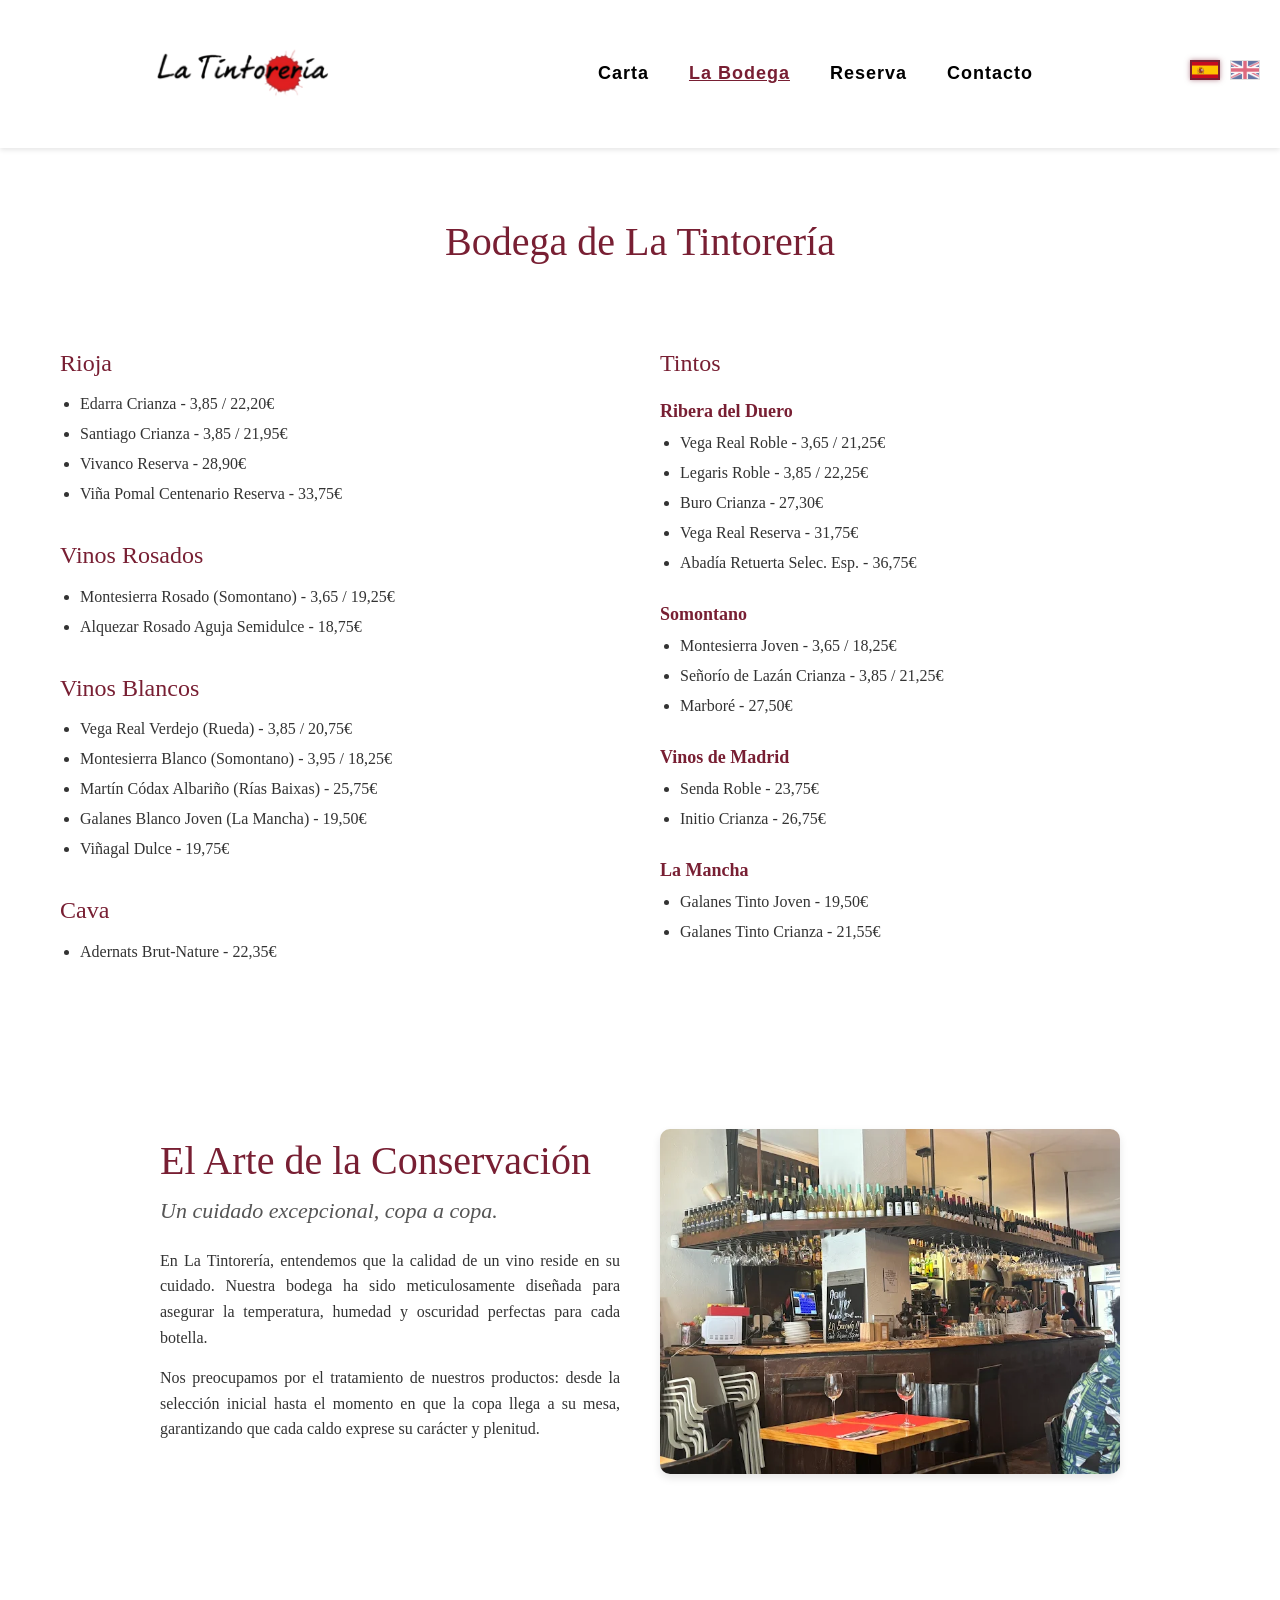
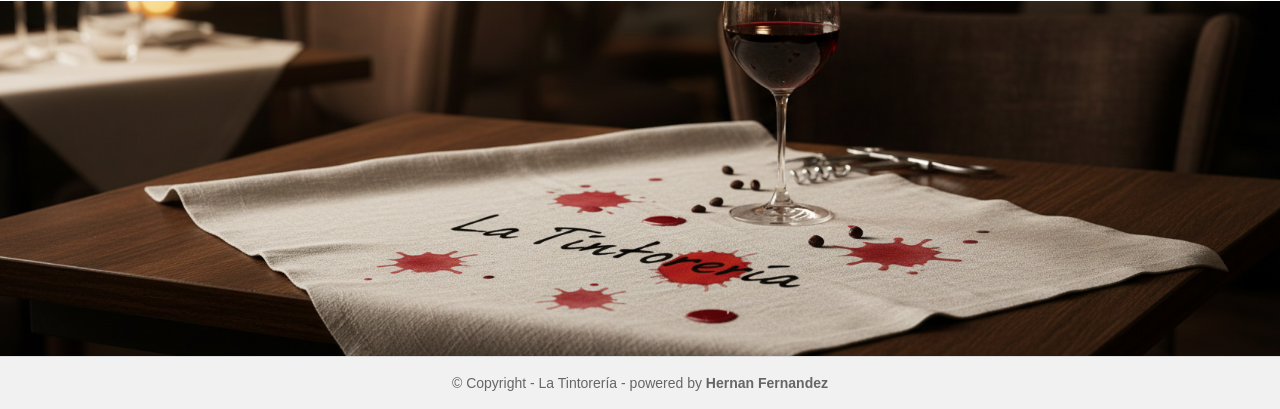
==== commit 0202fea3: "Update Bodega.html" ====
--- a/Bodega.html
+++ b/Bodega.html
@@ -2,14 +2,14 @@
 <html lang="es">
   <head>
     <meta charset="UTF-8" />
-    
+    <meta name="viewport" content="width=device-width, initial-scale=1.0" />
     <title>La Tintorería - La Bodega</title>
     <link rel="stylesheet" href="Bodega.css" />
     <link rel="icon" type="png" href="img/LaTintoreriaIcon.png" />
   </head>
   <body>
     <div id="preloader">
-      <img src="img/LaTintoreriaLogo.png" alt="Cargando..." style="height: 250px" />
+      <img src="img/LaTintoreriaLogo.png" alt="Cargando..." />
     </div>
 
     <header>
@@ -26,10 +26,10 @@
           </ul>
 
           <div class="language-selector">
-            <a href="Bodega.html" class="lang-button active" onclick="setLanguage('es')">
+            <a href="Bodega.html" class="lang-button active">
               <img src="img/BanderaEspaña.webp" alt="Bandera de España" title="Español" />
             </a>
-            <a href="Cellar.html" class="lang-button" onclick="setLanguage('en')">
+            <a href="Cellar.html" class="lang-button">
               <img src="img/BanderaReinoUnido.png" alt="Bandera de Reino Unido" title="English" />
             </a>
           </div>
@@ -51,10 +51,25 @@
             <li>Vivanco Reserva - 28,90€</li>
             <li>Viña Pomal Centenario Reserva - 33,75€</li>
           </ul>
+
           <h2 class="sub-category">Vinos Rosados</h2>
           <ul>
             <li>Montesierra Rosado (Somontano) - 3,65 / 19,25€</li>
             <li>Alquezar Rosado Aguja Semidulce - 18,75€</li>
+          </ul>
+
+          <h2>Vinos Blancos</h2>
+          <ul>
+            <li>Vega Real Verdejo (Rueda) - 3,85 / 20,75€</li>
+            <li>Montesierra Blanco (Somontano) - 3,95 / 18,25€</li>
+            <li>Martín Códax Albariño (Rías Baixas) - 25,75€</li>
+            <li>Galanes Blanco Joven (La Mancha) - 19,50€</li>
+            <li>Viñagal Dulce - 19,75€</li>
+          </ul>
+
+          <h2 class="sub-category">Cava</h2>
+          <ul>
+            <li>Adernats Brut-Nature - 22,35€</li>
           </ul>
         </div>
 
@@ -85,21 +100,6 @@
             <li>Galanes Tinto Crianza - 21,55€</li>
           </ul>
         </div>
-
-        <div class="fade-element col-3">
-          <h2>Vinos Blancos</h2>
-          <ul>
-            <li>Vega Real Verdejo (Rueda) - 3,85 / 20,75€</li>
-            <li>Montesierra Blanco (Somontano) - 3,95 / 18,25€</li>
-            <li>Martín Códax Albariño (Rías Baixas) - 25,75€</li>
-            <li>Galanes Blanco Joven (La Mancha) - 19,50€</li>
-            <li>Viñagal Dulce - 19,75€</li>
-          </ul>
-          <h2 class="sub-category">Cava</h2>
-          <ul>
-            <li>Adernats Brut-Nature - 22,35€</li>
-          </ul>
-        </div>
       </div>
     </section>
 
@@ -109,7 +109,6 @@
         <h3>Un cuidado excepcional, copa a copa.</h3>
         <p>En La Tintorería, entendemos que la calidad de un vino reside en su cuidado. Nuestra bodega ha sido meticulosamente diseñada para asegurar la temperatura, humedad y oscuridad perfectas para cada botella.</p>
         <p>Nos preocupamos por el tratamiento de nuestros productos: desde la selección inicial hasta el momento en que la copa llega a su mesa, garantizando que cada caldo exprese su carácter y plenitud.</p>
-        <p>Esta dedicación a la conservación es la clave para que cada vino en nuestra carta ofrezca una experiencia inolvidable.</p>
       </div>
       <div class="info-imagen fade-element">
         <img src="img/Vino.webp" alt="Botellas de vino perfectamente almacenadas" />
@@ -127,13 +126,6 @@
     </div>
 
     <script>
-      function setLanguage(lang) {
-        document.querySelectorAll(".lang-button").forEach((btn) => btn.classList.remove("active"));
-        const targetAlt = lang === "es" ? "Bandera de España" : "Bandera de Reino Unido";
-        const targetButton = document.querySelector(`.lang-button img[alt="${targetAlt}"]`).parentElement;
-        if (targetButton) targetButton.classList.add("active");
-      }
-
       window.addEventListener("load", function () {
         setTimeout(function () {
           const preloader = document.getElementById("preloader");
@@ -149,7 +141,6 @@
             else { entry.target.classList.remove('visible'); }
           });
         }, { threshold: 0.15 });
-
         document.querySelectorAll('.fade-element').forEach((el) => observer.observe(el));
       });
     </script>
--- a/Bodega.css
+++ b/Bodega.css
@@ -12,7 +12,7 @@
     font-family: 'Times New Roman', Times, serif; 
     color: #333;
     background-color: #ffffff;
-    overflow-x: hidden; /* Previene desplazamientos horizontales en móviles */
+    overflow-x: hidden;
     line-height: 1.6;
 }
 
@@ -21,12 +21,9 @@
     font-weight: 400;
 }
 
-/* Tipografía funcional para menús y datos técnicos */
 .nav-links li a,
 .copyright-bar p,
-label,
-input,
-select {
+label, input, select {
     font-family: Arial, sans-serif;
 }
 
@@ -36,8 +33,7 @@
 
 header {
     position: fixed;
-    top: 0;
-    width: 100%;
+    top: 0; width: 100%;
     background-color: #ffffff;
     z-index: 999;
     box-shadow: 0 2px 5px rgba(0,0,0,0.1);
@@ -80,16 +76,14 @@
     font-weight: bold;
     font-size: 18px; 
     letter-spacing: 1px;
-    transition: color 0.3s;
 }
 
 .nav-links li a:hover,
 .nav-links li a.active {
     text-decoration: underline;
-    color: #781f33; /* Color Vino Corporativo */
-}
-
-/* Selector de Idioma */
+    color: #781f33; 
+}
+
 .language-selector {
     display: flex;
     gap: 10px;
@@ -105,7 +99,6 @@
     border: 1px solid #ccc;
     cursor: pointer;
     opacity: 0.6;
-    transition: opacity 0.2s, transform 0.2s;
 }
 
 .lang-button.active img {
@@ -114,12 +107,10 @@
     box-shadow: 0 0 5px rgba(120, 31, 51, 0.5);
 }
 
-.spacer {
-    height: 140px; 
-}
-
-/* =======================================================
-   🍷 SECCIÓN BODEGA (ESTRUCTURA DE CARTA)
+.spacer { height: 140px; }
+
+/* =======================================================
+   🍷 SECCIÓN BODEGA (ESTRUCTURA DE 2 COLUMNAS)
    ======================================================= */
 
 .menu-section {
@@ -143,15 +134,16 @@
     justify-content: space-between; 
 }
 
+/* Forzado a 2 columnas en escritorio */
 .menu-grid > div {
-    width: calc(33.33% - 20px); 
+    width: calc(50% - 20px); 
     min-width: 280px;
 }
 
 .menu-section h2 {
     color: #781f33;
     font-size: 24px;
-    margin-top: 20px;
+    margin-top: 30px;
     margin-bottom: 10px;
 }
 
@@ -166,7 +158,7 @@
 .menu-grid ul {
     list-style: disc; 
     padding-left: 20px;
-    margin-bottom: 20px;
+    margin-bottom: 25px;
 }
 
 .menu-grid li {
@@ -176,7 +168,7 @@
 }
 
 /* =======================================================
-   📖 SECCIÓN INFORMATIVA (ARTE DE LA CONSERVACIÓN)
+   📖 SECCIÓN INFORMATIVA
    ======================================================= */
 
 .info-section {
@@ -186,38 +178,14 @@
     flex-wrap: wrap;
     gap: 40px;
     padding: 40px 20px;
-    align-items: flex-start;
-}
-
-.info-texto {
-    flex: 1;
-    min-width: 300px;
-}
-
-.info-texto h2 {
-    font-size: 40px;
-    margin-bottom: 5px;
-    color: #781f33;
-}
-
-.info-texto h3 {
-    font-size: 22px;
-    margin-bottom: 30px;
-    color: #555;
-    font-style: italic;
-}
-
-.info-texto p {
-    font-size: 16px;
-    margin-bottom: 15px;
-    text-align: justify;
-}
-
-.info-imagen {
-    flex: 1;
-    min-width: 300px;
-}
-
+}
+
+.info-texto { flex: 1; min-width: 300px; }
+.info-texto h2 { font-size: 40px; color: #781f33; }
+.info-texto h3 { font-size: 22px; color: #555; font-style: italic; margin-bottom: 20px; }
+.info-texto p { font-size: 16px; margin-bottom: 15px; text-align: justify; }
+
+.info-imagen { flex: 1; min-width: 300px; }
 .info-imagen img {
     width: 100%;
     height: auto;
@@ -227,21 +195,20 @@
 }
 
 /* =======================================================
-   👣 PIE DE PÁGINA (FOOTER COMPLETO)
+   👣 PIE DE PÁGINA (ANCHO COMPLETO)
    ======================================================= */
 
 .footer-vino {
-    background-color: #ffffff;
     width: 100%;
     text-align: center;
     padding: 0;
+    background-color: #ffffff;
 }
 
 .footer-vino img {
     width: 100%;
     height: auto;
     display: block;
-    object-fit: cover;
 }
 
 .copyright-bar {
@@ -255,112 +222,48 @@
 }
 
 /* =======================================================
-   ⌛ PRELOADER (PANTALLA DE CARGA)
+   ⌛ PRELOADER Y ANIMACIONES
    ======================================================= */
 
 #preloader {
-    position: fixed;
-    top: 0;
-    left: 0;
-    width: 100%;
-    height: 100%;
-    background-color: #ffffff;
-    display: flex;
-    align-items: center;
-    justify-content: center;
-    z-index: 10000;
-    transition: opacity 0.3s ease;
+    position: fixed; top: 0; left: 0; width: 100%; height: 100%;
+    background-color: #ffffff;
+    display: flex; align-items: center; justify-content: center;
+    z-index: 10000; transition: opacity 0.3s ease;
 }
 
 #preloader img {
-    width: 40%;
-    min-width: 200px;
-    max-width: 550px;
-    height: auto !important; /* Corrige el aplastamiento del logo en móvil */
+    width: 40%; min-width: 200px; max-width: 550px;
+    height: auto !important;
     object-fit: contain;
 }
 
-#preloader.hidden {
-    opacity: 0;
-    pointer-events: none;
-}
-
-/* =======================================================
-   ✨ ANIMACIONES SCROLL (FADE IN/OUT)
-   ======================================================= */
+#preloader.hidden { opacity: 0; pointer-events: none; }
 
 .fade-element {
-    opacity: 0;
-    transform: translateY(40px);
+    opacity: 0; transform: translateY(40px);
     transition: opacity 0.8s ease-out, transform 0.8s ease-out;
-    will-change: opacity, transform;
-}
-
-.fade-element.visible {
-    opacity: 1;
-    transform: translateY(0);
-}
-
-/* =======================================================
-   📱 AJUSTES RESPONSIVE (MÓVILES Y TABLETS)
+}
+
+.fade-element.visible { opacity: 1; transform: translateY(0); }
+
+/* =======================================================
+   📱 AJUSTES RESPONSIVE
    ======================================================= */
 
 @media (max-width: 900px) {
-    nav {
-        flex-direction: column;
-        padding: 10px;
-    }
-    
-    .logo-img img {
-        height: 80px; 
-        margin-right: 0;
-        margin-bottom: 10px;
-    }
-    
-    .nav-container {
-        flex-direction: column;
-    }
-    
-    .nav-links {
-        gap: 15px;
-        justify-content: center;
-    }
-    
-    .language-selector {
-        position: static; 
-        margin-top: 15px;
-        margin-left: 0;
-        justify-content: center;
-    }
-    
-    .spacer {
-        height: 200px; /* Aumentado porque el menú ahora es más alto */
-    }
+    nav { flex-direction: column; padding: 10px; }
+    .logo-img img { height: 80px; margin-right: 0; margin-bottom: 10px; }
+    .nav-container { flex-direction: column; }
+    .nav-links { gap: 15px; justify-content: center; }
+    .language-selector { position: static; margin-top: 15px; justify-content: center; }
+    .spacer { height: 200px; }
 }
 
 @media (max-width: 650px) {
-    .menu-grid {
-        flex-direction: column;
-    }
-    
-    .menu-grid > div {
-        width: 100%;
-    }
-
-    /* REORDENAMIENTO: Blancos y Cava debajo de Rosados */
-    .col-1 { order: 1; } /* Rioja y Rosados */
-    .col-3 { order: 2; } /* Blancos y Cava */
-    .col-2 { order: 3; } /* Tintos */
-
-    .menu-section h1 {
-        font-size: 32px;
-    }
-
-    .info-texto h2 {
-        font-size: 30px;
-    }
-    
-    .info-section {
-        margin: 40px auto;
-    }
-}
+    .menu-grid { flex-direction: column; }
+    .menu-grid > div { width: 100%; }
+    /* Reordenamiento en móvil para blancos bajo rosados */
+    .col-1 { order: 1; } 
+    .col-2 { order: 2; }
+}
